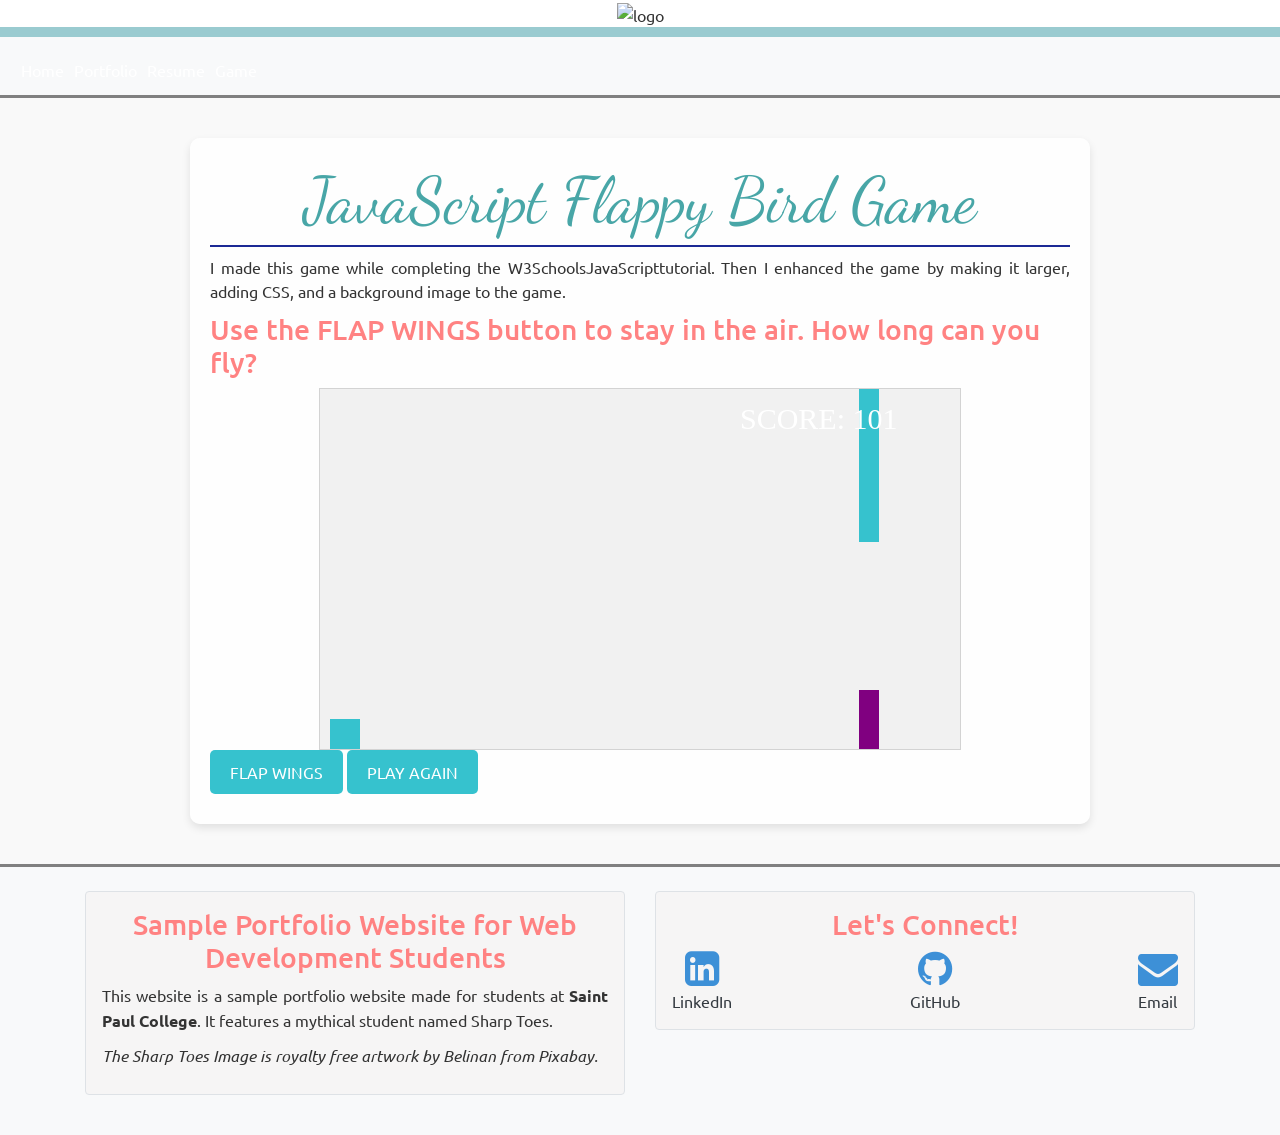
==== game.html @ b2f01221 "Publish" ====
<!DOCTYPE html>
<html lang="en">
<head>
  <meta charset="utf-8">
  <meta name="viewport" content="width=device-width, initial-scale=1, minimum-scale=1" />
<meta name="description" content="Play Seng's custom Flappy Bird game built with JavaScript. A fun browser-based project with creative styling and interactive features.">
  <style>
      canvas {
      border: 1px solid #d3d3d3;
      background-color: #f1f1f1;
      }
   </style>
   <link rel="stylesheet" href="https://cdnjs.cloudflare.com/ajax/libs/font-awesome/4.7.0/css/font-awesome.min.css">
  <link rel="stylesheet" href="https://cdn.jsdelivr.net/npm/bootstrap@4.6.1/dist/css/bootstrap.min.css">

  <title>Seng Htoi :: Flappy Bird Game</title>
  <link rel="stylesheet" href="style.css">
</head>
<body onload="startGame()">
  <header>
    <img src="images/senglogo.png" alt="logo" height="300px" width="300px" class="img-fluid logo">
  </header> 
  

  <nav class="navbar navbar-expand-md navbar-light bg-light">
    <ul class="navbar-nav">
      <li><a href="index.html">Home</a></li>
      <li><a href="portfolio.html">Portfolio</a></li>
      <li><a href="resume.html">Resume</a></li>
      <li><a href="game.html">Game</a></li>
    </ul>
  </nav>
  

  <main>
    <h1>JavaScript Flappy Bird Game</h1>
    <p>I made this game while completing the W3SchoolsJavaScripttutorial. Then I enhanced the game by making it larger, adding CSS, and a background image to the game. </p>
    <h3>Use the FLAP WINGS button to stay in the air. How long can you fly?</h3>
    
   
   <div id="game" ></div>
    <div class="game-controls desktop">
      <button class="myButton" onmousedown="accelerate(-0.2)" onmouseup="accelerate(0.05)">FLAP WINGS</button>
      <a href="" ><button class="myButton">PLAY AGAIN</button></a>
    </div>
          
  <div class="game-controls mobile">
    <button class="myButton" ontouchstart="accelerate(-0.2)" ontouchend="accelerate(0.05)">FLAP WINGS</button>
    <a href="" ><button class="myButton">PLAY AGAIN</button></a>
  </div>



   <script>
      var myGamePiece;
      var myObstacles = [];
      var myScore;
      
      function startGame() {
          myGamePiece = new component(30, 30, "#36C2CE", 10, 120);
          myGamePiece.gravity = 0.05;
          myScore = new component("30px", "Consolas", "white", 420, 40, "text");
          myGameArea.start();
      }
      
      var myGameArea = {
          canvas : document.createElement("canvas"),
          start : function() {
              this.canvas.width = 640;
              this.canvas.height = 360;
              this.context = this.canvas.getContext("2d");
              var myGame = document.getElementById("game");
              myGame.insertBefore(this.canvas, myGame.childNodes[0]);        
              this.frameNo = 0;
              this.interval = setInterval(updateGameArea, 15);
           },
          clear : function() {
              this.context.clearRect(0, 0, this.canvas.width, this.canvas.height);
          }
      }
      
      function component(width, height, color, x, y, type) {
          this.type = type;
          this.score = 0;
          this.width = width;
          this.height = height;
          this.speedX = 0;
          this.speedY = 0;    
          this.x = x;
          this.y = y;
          this.gravity = 0;
          this.gravitySpeed = 0;
          this.update = function() {
              ctx = myGameArea.context;
              if (this.type == "text") {
                  ctx.font = this.width + " " + this.height;
                  ctx.fillStyle = color;
                  ctx.fillText(this.text, this.x, this.y);
              } else {
                  ctx.fillStyle = color;
                  ctx.fillRect(this.x, this.y, this.width, this.height);
              }
          }
          this.newPos = function() {
              this.gravitySpeed += this.gravity;
              this.x += this.speedX;
              this.y += this.speedY + this.gravitySpeed;
              this.hitBottom();
          }
          this.hitBottom = function() {
              var rockbottom = myGameArea.canvas.height - this.height;
              if (this.y > rockbottom) {
                  this.y = rockbottom;
                  this.gravitySpeed = 0;
              }
           }
          this.crashWith = function(otherobj) {
              var myleft = this.x;
              var myright = this.x + (this.width);
              var mytop = this.y;
              var mybottom = this.y + (this.height);
              var otherleft = otherobj.x;
              var otherright = otherobj.x + (otherobj.width);
              var othertop = otherobj.y;
              var otherbottom = otherobj.y + (otherobj.height);
              var crash = true;
              if ((mybottom < othertop) || (mytop > otherbottom) || (myright < otherleft) || (myleft > otherright)) {
                  crash = false;
              }
              return crash;
          }
      }
      
      function updateGameArea() {
          var x, height, gap, minHeight, maxHeight, minGap, maxGap;
          for (i = 0; i < myObstacles.length; i += 1) {
              if (myGamePiece.crashWith(myObstacles[i])) {
                  return;
              } 
          }
          myGameArea.clear();
          myGameArea.frameNo += 1;
          if (myGameArea.frameNo == 1 || everyinterval(150)) {
              x = myGameArea.canvas.width;
              minHeight = 20;
              maxHeight = 200;
              height = Math.floor(Math.random()*(maxHeight-minHeight+1)+minHeight);
              minGap = 50;
              maxGap = 200;
              gap = Math.floor(Math.random()*(maxGap-minGap+1)+minGap);
              myObstacles.push(new component(20, height, "#purple", x, 0));
              myObstacles.push(new component(20, x - height - gap, "purple", x, height + gap));
          }
          for (i = 0; i < myObstacles.length; i += 1) {
              myObstacles[i].x += -1;
              myObstacles[i].update();
          }
          myScore.text="SCORE: " + myGameArea.frameNo;
          myScore.update();
          myGamePiece.newPos();
          myGamePiece.update();
      }
      
      function everyinterval(n) {
          if ((myGameArea.frameNo / n) % 1 == 0) {return true;}
          return false;
      }
      
      function accelerate(n) {
          myGamePiece.gravity = n;
      }

   </script>


</body>
      
  </main>

  <footer class="bg-light py-4">
    <div class="container">
      <div class="row">
        <!-- Left column -->
        <div class="col-md-6 mb-3">
          <div class="p-3 border rounded">
            <h3>Sample Portfolio Website for Web Development Students</h3>
            <p>This website is a sample portfolio website made for students at <b>Saint Paul College</b>. It features a mythical student named Sharp Toes.</p>
          <p><i>The Sharp Toes Image is royalty free artwork by Belinan from Pixabay.</i></p> 

          </div>
        </div>

        <!-- Right column -->
        <div class="col-md-6 mb-3">
          <div class="p-3 border rounded">
            <h3>Let's Connect!</h3>
            <div class="d-flex justify-content-between">
              <a href="#" class="text-dark text-center" aria-label="LinkedIn Profile">
                <i class="fa fa-linkedin-square fa-2x" aria-hidden="true"></i>
                <p class="mb-0">LinkedIn</p>
              </a>
              <a href="#" class="text-dark text-center" aria-label="GitHub Profile">
                <i class="fa fa-github fa-2x" aria-hidden="true"></i>
                <p class="mb-0">GitHub</p>
              </a>
              <a href="mailto:example@example.com" class="text-dark text-center" aria-label="Send Email">
                <i class="fa fa-envelope fa-2x" aria-hidden="true"></i>
                <p class="mb-0">Email</p>
              </a>
            </div>
          </div>
        </div>
      </div>

      
    </div>
  </footer>


  <!--jQuery, Popper, and Bootstrap Javascript files-->
<script src="https://cdn.jsdelivr.net/npm/jquery@3.6.0/dist/jquery.slim.min.js"></script>
<script src="https://cdn.jsdelivr.net/npm/popper.js@1.16.1/dist/umd/popper.min.js"></script>
<script src="https://cdn.jsdelivr.net/npm/bootstrap@4.6.1/dist/js/bootstrap.bundle.min.js"></script>

</body>
</html>
---- style.css ----
@import url('https://fonts.googleapis.com/css2?family=Ubuntu:ital,wght@0,300;0,400;0,500;0,700;1,300;1,400;1,500;1,700&display=swap');


@import url('https://fonts.googleapis.com/css2?family=Dancing+Script:wght@400..700&family=Rochester&display=swap');


body{
  font-family: "Ubuntu", Arial, sans-serif;
  margin: 0;
  background-color: #F9F9F9;
  background-image: url('images/bg5.jpg');
  background-size: cover;
  background-position: center;
  color: #333;
}

header{
  background-color: white;
  border-bottom: 10px solid #9ACBD0;
  text-align: center;
}

main .row {
  margin-bottom: 30px;
}
p {
  text-align: justify;
  text-justify: inter-word; 
  margin-bottom: 10px;
}

h1 {
  font-family: 'Dancing Script', cursive;
  font-size: 4em;
  font-weight: 100;
  color: #48A6A7;
  text-align: center;
  border-bottom: 2px solid #1C2995;
  padding: 5px 0;
}
h5{
  font-family: "Ubuntu", Arial, sans-serif;
  font-weight: 100;
  color:#27548A ;
  
}


h2{
  color: #48A6A7;
}

h3{
  color: #FF8282;
}
.home-hero {
  font-family: 'Dancing Script', cursive;
  font-size: 40px;
  text-shadow: 2px 2px 2px white;
  text-align: center;
  margin: 0;
}

/* Website Links except the nav */
a:link{
  color: #3D90D7;
}
a:visited{
  color: #3D90D7;
}
a:hover{
  color: #DDA853;
}
a:active{
  color: black;
}

main{
  background-color: rgba(255, 255, 255, 0.9);
  max-width: 900px;
  margin: 40px auto;
  padding: 20px;
  border-radius: 10px;
  box-shadow: 0 4px 8px rgba(0, 0, 0, 0.1);
}
.hero {
  background-image: url('images/bg5.jpg');
  height: 500px;
  background-size: cover;
  background-position: center;
  display: flex;
  justify-content: center;
  align-items: center;
}

.hero h1 {
  color: white;
  font-size: 48px;
  text-shadow: 2px 2px 8px rgba(0,0,0,0.7);
}


/* Navigation */
nav{
  background-color: #FFC1DA;
  padding: 5px;
  border-bottom: 3px solid gray;
}
nav ul{
  list-style-type: none;
  text-align: center;
  margin: 8px 0;
  padding: 0;
}
nav li{
  display: inline;
  padding: 5px;
}
nav a{
  color: #ffffff;
}

nav a:link{
  color: white;
}
nav a:visited{
  color: white;
}
nav a:hover{
  color: #16404D;
}
nav a:active{
  color: violet;
}



.image-container {
    position: relative;
    top: 20px; 
    text-align: right; 
}

.float-right {
  float: right;
  margin-left: 15px;
  margin-bottom: 10px;
  max-width: 100px;  
  border-radius: 8px;
  box-shadow: 10px 5px 10px rgba(0, 0, 0, 0.3);
}

.float-left{
  float: left;
  max-width: 40%;
  height: auto;
  margin: 30px 30px 30px 0;
  border: 5px solid lightgray;
  border-radius: 8px;
  box-shadow: 5px 5px 10px rgba(0, 0, 0, 0.3);
}

canvas {
  max-width: 100%;
  height: auto;
  display: block;
  margin: 0 auto;
  border: 2px solid yellow;
  border: 1px solid #d3d3d3;
  background-image: url("images/game4.png");
  background-size: cover;
  background-repeat: no-repeat;
  background-position: center;
  animation: moveBackground 5s linear infinite;
}

.myButton{
  background-color: #36C2CE;
  color: white;
  padding: 10px 20px;
  border: none;
  border-radius: 5px;
  font-size: 16px;
  cursor: pointer;
  margin-bottom: 10px;
}


.mobile{
  display:none;
}
@media only screen and (max-width: 768px){
  .desktop{
    display:none;
  }
  .mobile{
    display: block;
    touch-action: manipulation;
  }
}


.home.hero{
  background-image: url(images/header.jpg);
  height: 475px;
  background-size: cover;
  background-position: center;
  color: #042837;
  padding: 10px 10px 10px 30px;
}


.header{
  font-family: 'Georgia', serif;
  text-align: center;
  background-color: #7D0A0A;
  padding: 4px;
  color: white;
}

.center-image {
  display: block;
  margin-left: auto;
  margin-right: auto;
  width: 300px;  /* Adjust as needed */
  height: 300px; /* Adjust as needed */
}

.image-container {
  text-align: center; /* Align images to the center */
  display: flex;
  flex-direction: column; /* Stack images vertically */
  justify-content: center; 
  align-items: center;
  height: 100vh; /* Make the container take full viewport height */
}




blockquote{
  display: block;
  margin-left: auto;
  margin-right: auto;
  background-color: #eeeeee;
  border-left: 10px solid gray;
  padding: 20px;
}

.fa{
  font-size: 2.5em;
  color: #3D90D7;
  margin-left: auto;

}



/* Footer */
footer{
  border-top:  3px solid gray;
  text-align: center;
  padding: 20px 0;

}

footer .container .row .col-md-6 .p-3 {
  background-color: #F6F5F5; 
  border-radius: 8px; 
}



/*CSS without a media query--applies to all size unless overridden*/
h1{
  font-size: 4em;
}

/* CSS Adjustments for Tablets */
@media only screen and (max-width: 1024px) {
  h1{
    font-size: 2em;
  }
}

/* CSS Adjustments for Smartphones */
@media only screen and (max-width: 768px) {
  h1{
    font-size: 1.5em;
  }
}

  .float-right,
  .float-left{
    display: block;
    max-width: 90%;
    margin: 10px auto;
  }
}
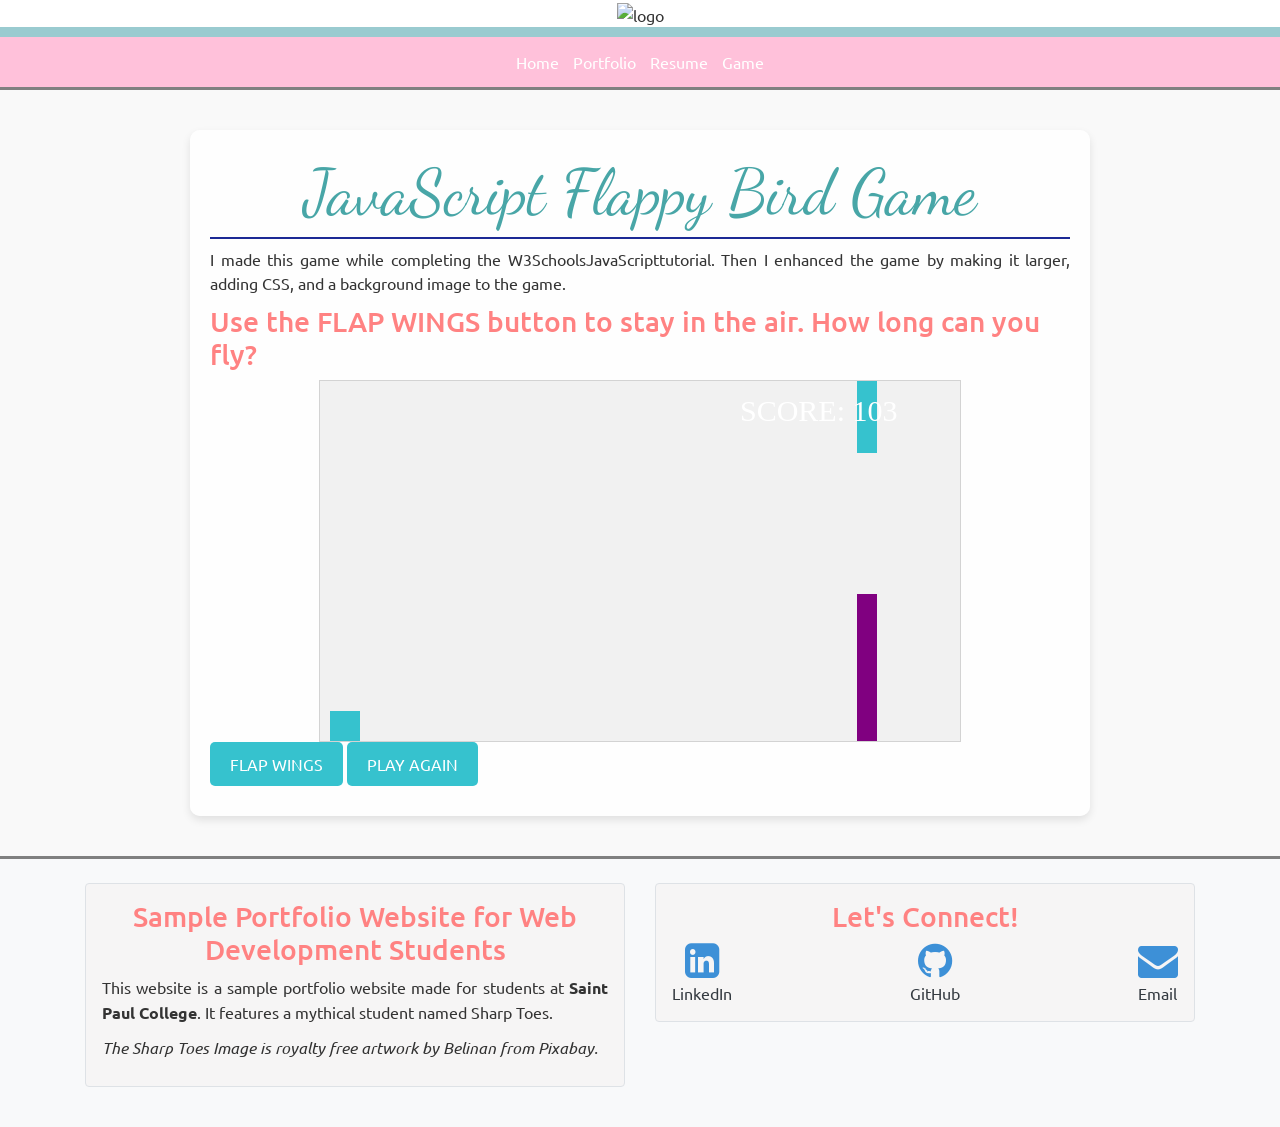
==== commit edc2f692: "publish" ====
--- a/game.html
+++ b/game.html
@@ -4,6 +4,7 @@
   <meta charset="utf-8">
   <meta name="viewport" content="width=device-width, initial-scale=1, minimum-scale=1" />
 <meta name="description" content="Play Seng's custom Flappy Bird game built with JavaScript. A fun browser-based project with creative styling and interactive features.">
+
   <style>
       canvas {
       border: 1px solid #d3d3d3;
@@ -22,14 +23,15 @@
   </header> 
   
 
-  <nav class="navbar navbar-expand-md navbar-light bg-light">
-    <ul class="navbar-nav">
+  <nav>
+    <ul>
       <li><a href="index.html">Home</a></li>
       <li><a href="portfolio.html">Portfolio</a></li>
       <li><a href="resume.html">Resume</a></li>
       <li><a href="game.html">Game</a></li>
     </ul>
   </nav>
+  
   
 
   <main>
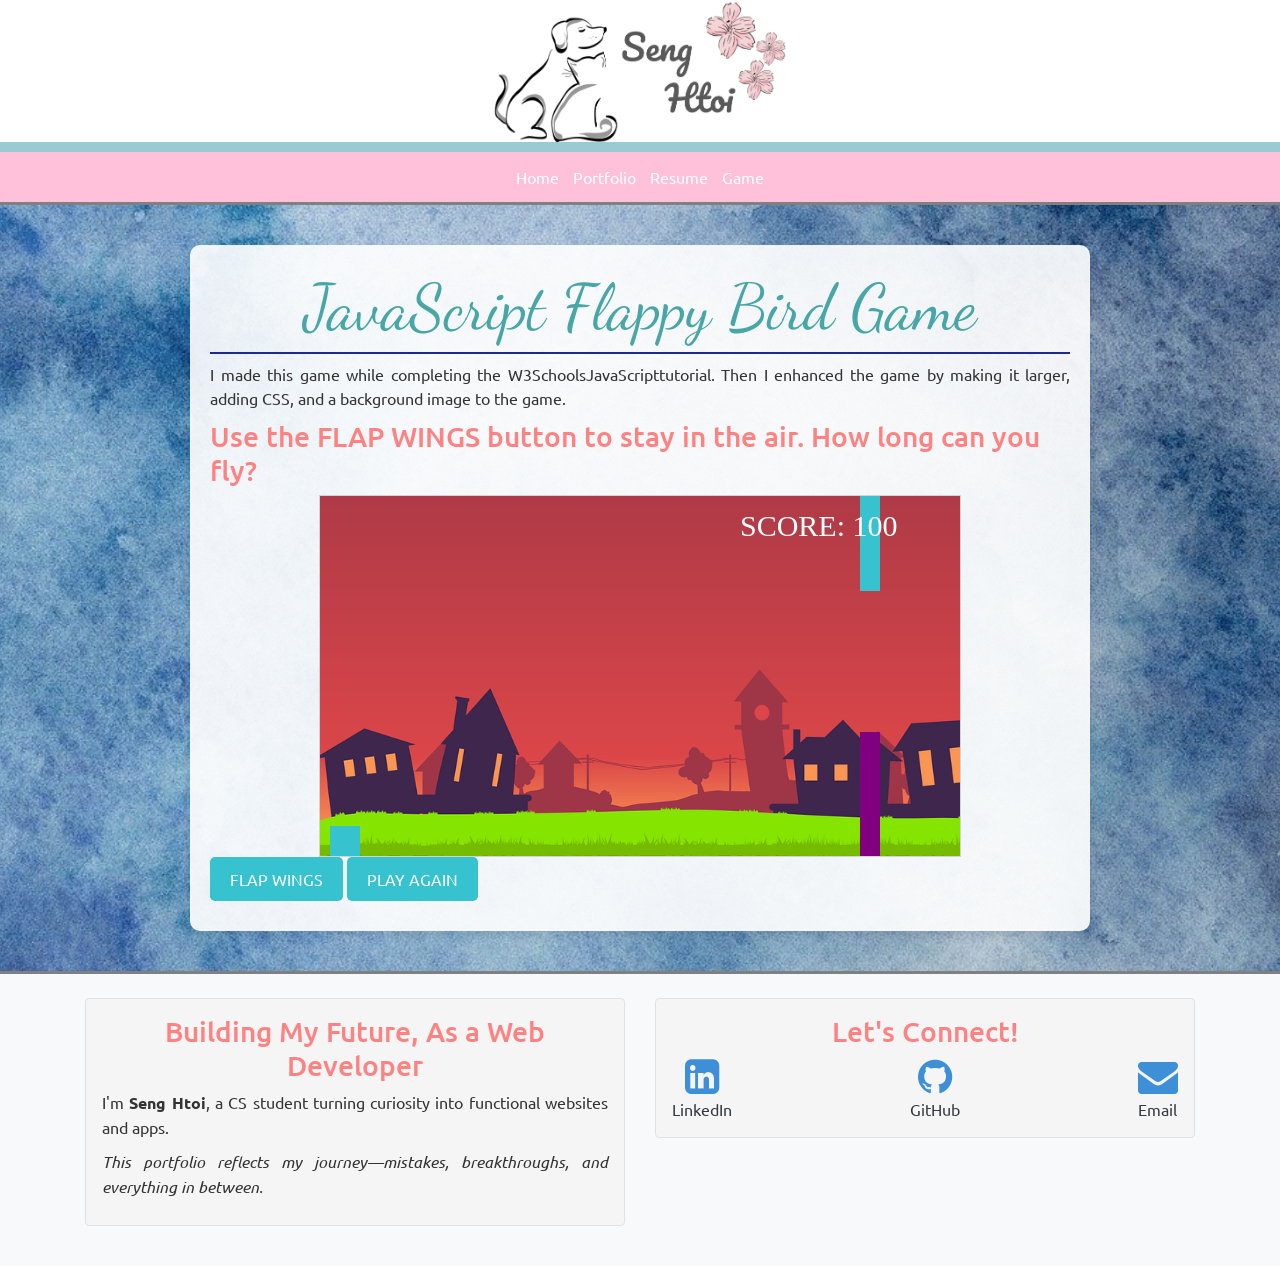
==== commit 58fa1826: "Add files via upload" ====
--- a/game.html
+++ b/game.html
@@ -185,9 +185,9 @@
         <!-- Left column -->
         <div class="col-md-6 mb-3">
           <div class="p-3 border rounded">
-            <h3>Sample Portfolio Website for Web Development Students</h3>
-            <p>This website is a sample portfolio website made for students at <b>Saint Paul College</b>. It features a mythical student named Sharp Toes.</p>
-          <p><i>The Sharp Toes Image is royalty free artwork by Belinan from Pixabay.</i></p> 
+            <h3>Building My Future, As a Web Developer</h3>
+            <p>I'm <b>Seng Htoi</b>, a CS student turning curiosity into functional websites and apps.</p>
+            <p><i>This portfolio reflects my journey—mistakes, breakthroughs, and everything in between.</i></p>
 
           </div>
         </div>
@@ -197,24 +197,23 @@
           <div class="p-3 border rounded">
             <h3>Let's Connect!</h3>
             <div class="d-flex justify-content-between">
-              <a href="#" class="text-dark text-center" aria-label="LinkedIn Profile">
+              <a href="https://www.linkedin.com/in/seng-htoi-518916359/" class="text-dark text-center" aria-label="LinkedIn Profile">
                 <i class="fa fa-linkedin-square fa-2x" aria-hidden="true"></i>
                 <p class="mb-0">LinkedIn</p>
               </a>
-              <a href="#" class="text-dark text-center" aria-label="GitHub Profile">
+              <a href="https://github.com/Seng331" class="text-dark text-center" aria-label="GitHub Profile">
                 <i class="fa fa-github fa-2x" aria-hidden="true"></i>
                 <p class="mb-0">GitHub</p>
               </a>
-              <a href="mailto:example@example.com" class="text-dark text-center" aria-label="Send Email">
+              <a href="mailto:rj6950dj@go.minnstate.edu"
+              class="text-dark text-center" aria-label="Send Email">
                 <i class="fa fa-envelope fa-2x" aria-hidden="true"></i>
                 <p class="mb-0">Email</p>
               </a>
             </div>
           </div>
         </div>
-      </div>
-
-      
+      </div> 
     </div>
   </footer>
 
--- a/style.css
+++ b/style.css
@@ -53,6 +53,7 @@
 h3{
   color: #FF8282;
 }
+
 .home-hero {
   font-family: 'Dancing Script', cursive;
   font-size: 40px;
@@ -61,15 +62,55 @@
   margin: 0;
 }
 
+.resume-header {
+    border-bottom: 2px solid #48A6A7;
+    padding-bottom: 20px;
+    margin-bottom: 30px;
+}
+
+.section-title {
+    color: #48A6A7;
+    border-bottom: 1px solid #eee;
+    padding-bottom: 5px;
+    margin-bottom: 15px;
+    font-size: 1.5rem;
+}
+
+.section-title i {
+    margin-right: 10px;
+    color: #FF8282;
+}
+
+.resume-section {
+    background-color: white;
+    padding: 20px;
+    border-radius: 5px;
+    box-shadow: 0 2px 5px rgba(0,0,0,0.1);
+}
+
+.experience-item, .education-item {
+    background-color: #f9f9f9;
+    padding: 15px;
+    border-left: 3px solid #48A6A7;
+    margin-bottom: 15px;
+    border-radius: 0 5px 5px 0;
+}
+
+.contact-info i {
+    margin-right: 5px;
+    color: #48A6A7;
+}
+
+
 /* Website Links except the nav */
 a:link{
-  color: #3D90D7;
+  color: black;
 }
 a:visited{
-  color: #3D90D7;
+  color: #FF90BB;
 }
 a:hover{
-  color: #DDA853;
+  color: #FF90BB;
 }
 a:active{
   color: black;
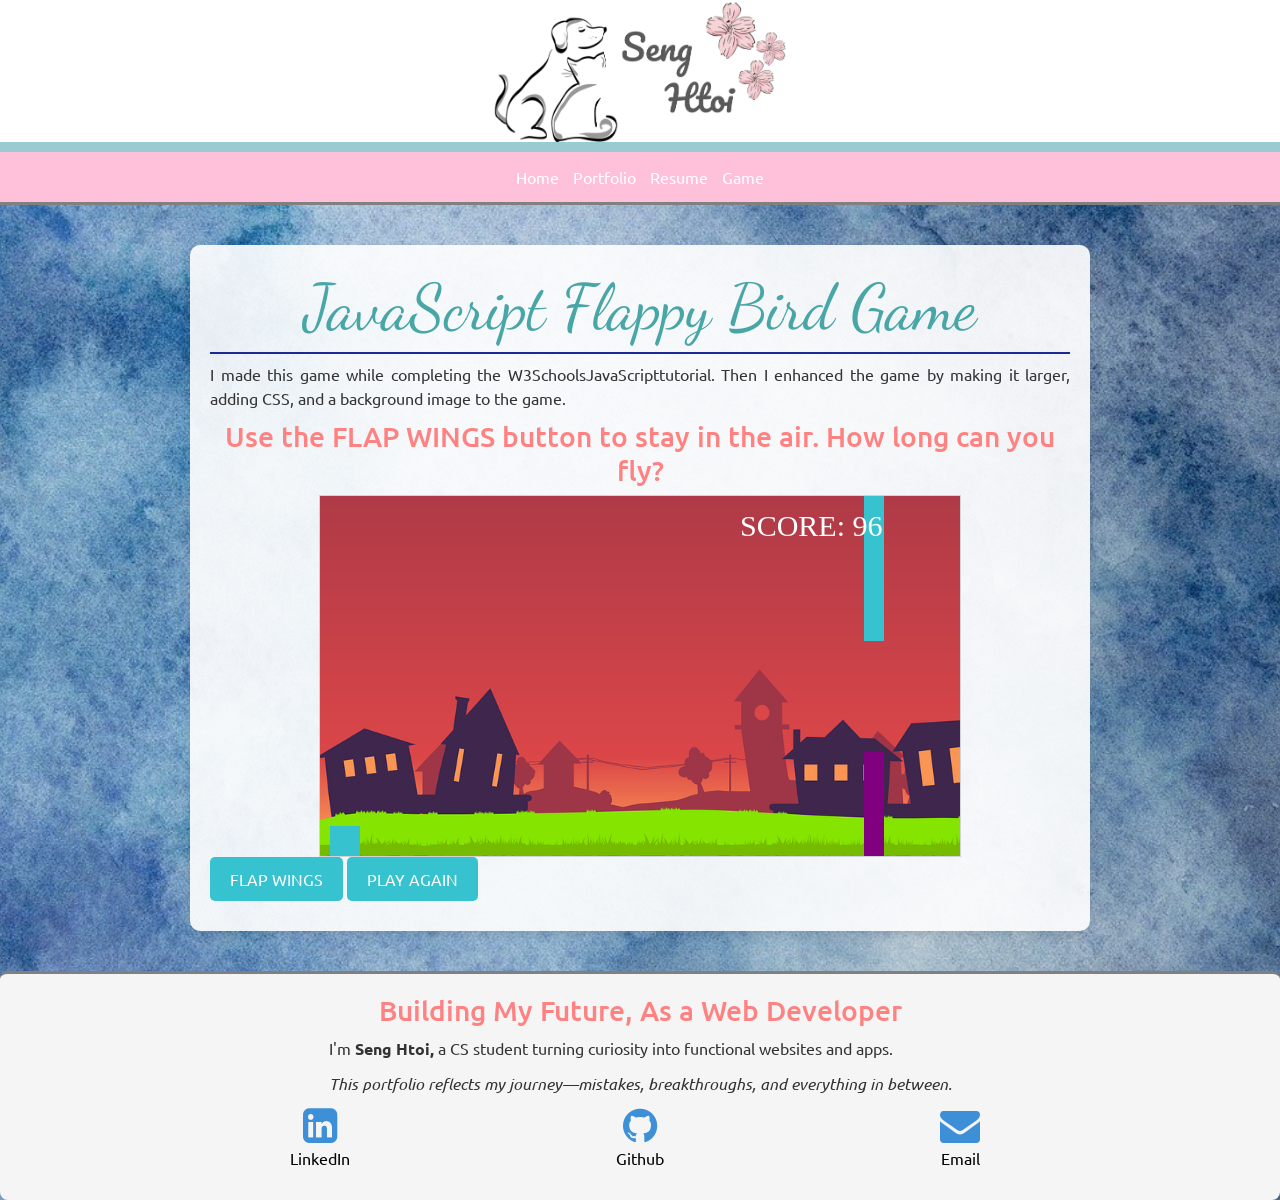
==== commit b953a0a8: "Add files via upload" ====
--- a/game.html
+++ b/game.html
@@ -179,41 +179,41 @@
       
   </main>
 
-  <footer class="bg-light py-4">
-    <div class="container">
-      <div class="row">
-        <!-- Left column -->
-        <div class="col-md-6 mb-3">
-          <div class="p-3 border rounded">
-            <h3>Building My Future, As a Web Developer</h3>
-            <p>I'm <b>Seng Htoi</b>, a CS student turning curiosity into functional websites and apps.</p>
-            <p><i>This portfolio reflects my journey—mistakes, breakthroughs, and everything in between.</i></p>
-
+  <footer>
+        
+    <h3>Building My Future, As a Web Developer</h3>
+      <div class="center-container">
+        <div class="content">
+          <p>I'm <strong>Seng Htoi,</strong> a CS student turning curiosity into functional websites and apps.</p>
+          <p><i>This portfolio reflects my journey—mistakes, breakthroughs, and everything in between.</i></p>
+        </div>
+      </div>
+        
+
+      <div class="container-fluid text-center">
+        <div class="row justify-content-center">
+          <div class="col-sm-3">
+            <a href="https://www.linkedin.com/in/seng-htoi-518916359/" class="text-center" aria-label="LinkedIn Profile">
+            <i class="fa fa-linkedin-square" aria-hidden="true"></i>
+            <p>LinkedIn</p>
+            </a>
           </div>
-        </div>
-
-        <!-- Right column -->
-        <div class="col-md-6 mb-3">
-          <div class="p-3 border rounded">
-            <h3>Let's Connect!</h3>
-            <div class="d-flex justify-content-between">
-              <a href="https://www.linkedin.com/in/seng-htoi-518916359/" class="text-dark text-center" aria-label="LinkedIn Profile">
-                <i class="fa fa-linkedin-square fa-2x" aria-hidden="true"></i>
-                <p class="mb-0">LinkedIn</p>
-              </a>
-              <a href="https://github.com/Seng331" class="text-dark text-center" aria-label="GitHub Profile">
-                <i class="fa fa-github fa-2x" aria-hidden="true"></i>
-                <p class="mb-0">GitHub</p>
-              </a>
-              <a href="mailto:rj6950dj@go.minnstate.edu"
-              class="text-dark text-center" aria-label="Send Email">
-                <i class="fa fa-envelope fa-2x" aria-hidden="true"></i>
-                <p class="mb-0">Email</p>
-              </a>
-            </div>
+
+          <div class="col-sm-3">
+            <a href="https://github.com/Seng331" class="text-center" aria-label="GitHub Profile">
+            <i class="fa fa-github" aria-hidden="true"></i>
+            <p>Github</p>
+            </a>
           </div>
-        </div>
-      </div> 
+
+
+          <div class="col-sm-3">
+            <a href="mailto:rj6950dj@go.minnstate.edu" class="text-center" aria-label="Send Email">
+            <i class="fa fa-envelope" aria-hidden="true"></i>
+            <p>Email</p>
+            </a>
+          </div>
+      </div>
     </div>
   </footer>
 
--- a/style.css
+++ b/style.css
@@ -23,10 +23,19 @@
 main .row {
   margin-bottom: 30px;
 }
+
 p {
   text-align: justify;
-  text-justify: inter-word; 
   margin-bottom: 10px;
+}
+
+.center-container {
+  display: flex;
+  justify-content: center;
+}
+
+.content{
+  text-align: center;
 }
 
 h1 {
@@ -52,7 +61,9 @@
 
 h3{
   color: #FF8282;
-}
+  text-align: center;
+}
+
 
 .home-hero {
   font-family: 'Dancing Script', cursive;
@@ -140,6 +151,16 @@
   text-shadow: 2px 2px 8px rgba(0,0,0,0.7);
 }
 
+.row {
+  align-items: center;
+}
+
+.img-fluid{
+  display: block;
+  margin: 0 auto;
+  height: auto;
+  max-width: 100%;
+}
 
 /* Navigation */
 nav{
@@ -179,7 +200,11 @@
 .image-container {
     position: relative;
     top: 20px; 
-    text-align: right; 
+    text-align: center; 
+}
+
+.container-fluid{
+  align-items: center;
 }
 
 .float-right {
@@ -263,17 +288,17 @@
   display: block;
   margin-left: auto;
   margin-right: auto;
-  width: 300px;  /* Adjust as needed */
-  height: 300px; /* Adjust as needed */
+  width: 300px;  
+  height: 300px;
 }
 
 .image-container {
-  text-align: center; /* Align images to the center */
+  text-align: center; 
   display: flex;
-  flex-direction: column; /* Stack images vertically */
+  flex-direction: column;
   justify-content: center; 
   align-items: center;
-  height: 100vh; /* Make the container take full viewport height */
+  height: 100vh; 
 }
 
 
@@ -302,14 +327,14 @@
   border-top:  3px solid gray;
   text-align: center;
   padding: 20px 0;
-
-}
-
-footer .container .row .col-md-6 .p-3 {
   background-color: #F6F5F5; 
   border-radius: 8px; 
-}
-
+
+}
+
+.col-sm-3 p{
+  text-align: center;
+}
 
 
 /*CSS without a media query--applies to all size unless overridden*/
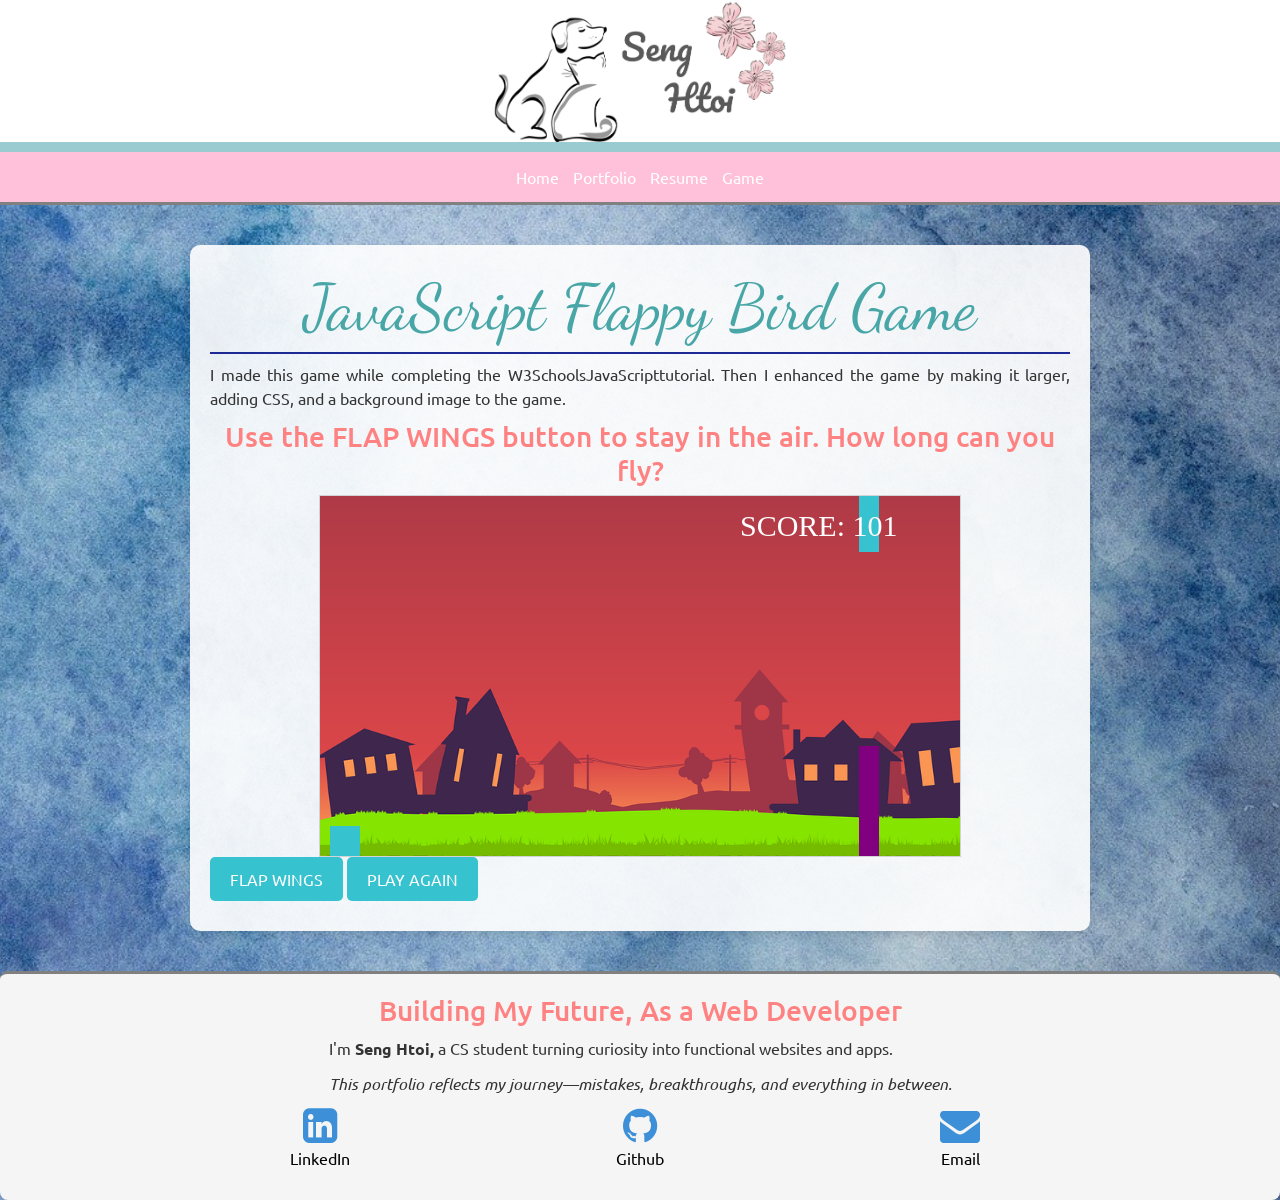
==== commit 76c2fd25: "publish" ====
--- a/game.html
+++ b/game.html
@@ -3,8 +3,6 @@
 <head>
   <meta charset="utf-8">
   <meta name="viewport" content="width=device-width, initial-scale=1, minimum-scale=1" />
-<meta name="description" content="Play Seng's custom Flappy Bird game built with JavaScript. A fun browser-based project with creative styling and interactive features.">
-
   <style>
       canvas {
       border: 1px solid #d3d3d3;
--- a/style.css
+++ b/style.css
@@ -50,8 +50,7 @@
 h5{
   font-family: "Ubuntu", Arial, sans-serif;
   font-weight: 100;
-  color:#27548A ;
-  
+  color:#27548A ; 
 }
 
 
@@ -73,44 +72,6 @@
   margin: 0;
 }
 
-.resume-header {
-    border-bottom: 2px solid #48A6A7;
-    padding-bottom: 20px;
-    margin-bottom: 30px;
-}
-
-.section-title {
-    color: #48A6A7;
-    border-bottom: 1px solid #eee;
-    padding-bottom: 5px;
-    margin-bottom: 15px;
-    font-size: 1.5rem;
-}
-
-.section-title i {
-    margin-right: 10px;
-    color: #FF8282;
-}
-
-.resume-section {
-    background-color: white;
-    padding: 20px;
-    border-radius: 5px;
-    box-shadow: 0 2px 5px rgba(0,0,0,0.1);
-}
-
-.experience-item, .education-item {
-    background-color: #f9f9f9;
-    padding: 15px;
-    border-left: 3px solid #48A6A7;
-    margin-bottom: 15px;
-    border-radius: 0 5px 5px 0;
-}
-
-.contact-info i {
-    margin-right: 5px;
-    color: #48A6A7;
-}
 
 
 /* Website Links except the nav */
